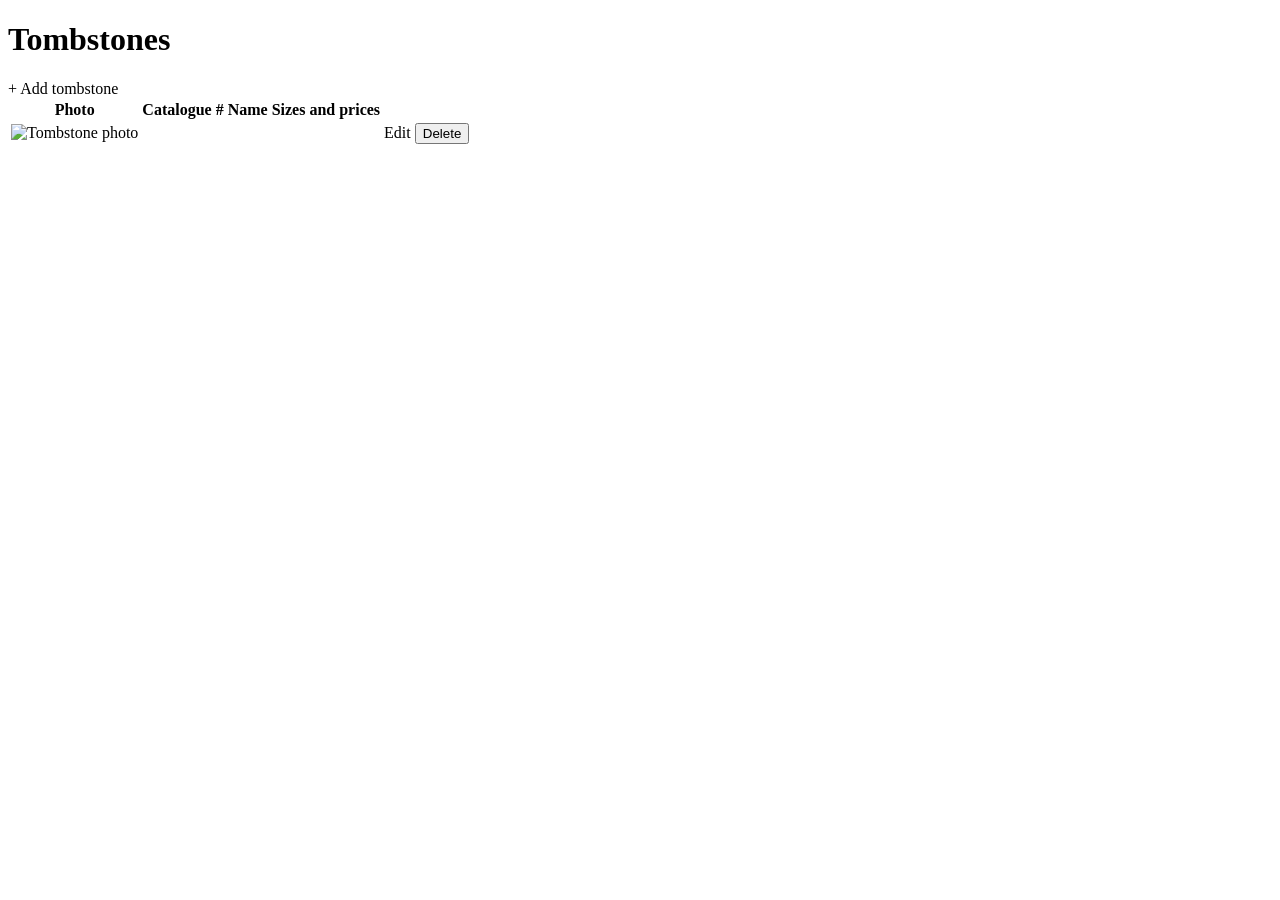
==== src/main/resources/templates/tombstones/index.html @ 42794807 "Initial commit" ====
<!DOCTYPE html>
<html xmlns:th="http://www.thymeleaf.org">
<head>
    <meta charset="UTF-8">
    <title>Tombstones</title>
    <link rel="stylesheet" th:href="@{/style.css}">
</head>
<body>
<div class="app">

    <aside th:replace="~{fragments/layout :: sidebar('tombstones')}"></aside>

    <main class="content">
        <header class="topbar">
            <h1>Tombstones</h1>
            <a class="btn" th:href="@{/tombstones/new}">+ Add tombstone</a>
        </header>

        <div class="card">
            <table>
                <thead>
                <tr>
                    <th>Photo</th>
                    <th>Catalogue #</th>
                    <th>Name</th>
                    <th>Sizes and prices</th>
                    <th></th>
                </tr>
                </thead>
                <tbody>
                <tr th:each="t : ${tombstones}">
                    <td>
                        <img th:if="${t.imageFileName != null}"
                             th:src="@{'/uploads/' + ${t.imageFileName}}"
                             alt="Tombstone photo" width="80">
                    </td>
                    <td th:text="${t.catalogueNum}"></td>
                    <td th:text="${t.name}"></td>
                    <td>
                        <div th:each="e : ${t.prices}" th:text="${e.key} + ': ' + ${e.value}"></div>
                    </td>
                    <td>
                        <a class="btn btn-light" th:href="@{/tombstones/{id}/edit(id=${t.id})}">Edit</a>
                        <form th:action="@{/tombstones/{id}/delete(id=${t.id})}" method="post"
                              style="display:inline"
                              onsubmit="return confirm('Delete this tombstone?');">
                            <button class="btn" type="submit">Delete</button>
                        </form>
                    </td>
                </tr>
                </tbody>
            </table>
        </div>
    </main>

</div>
</body>
</html>
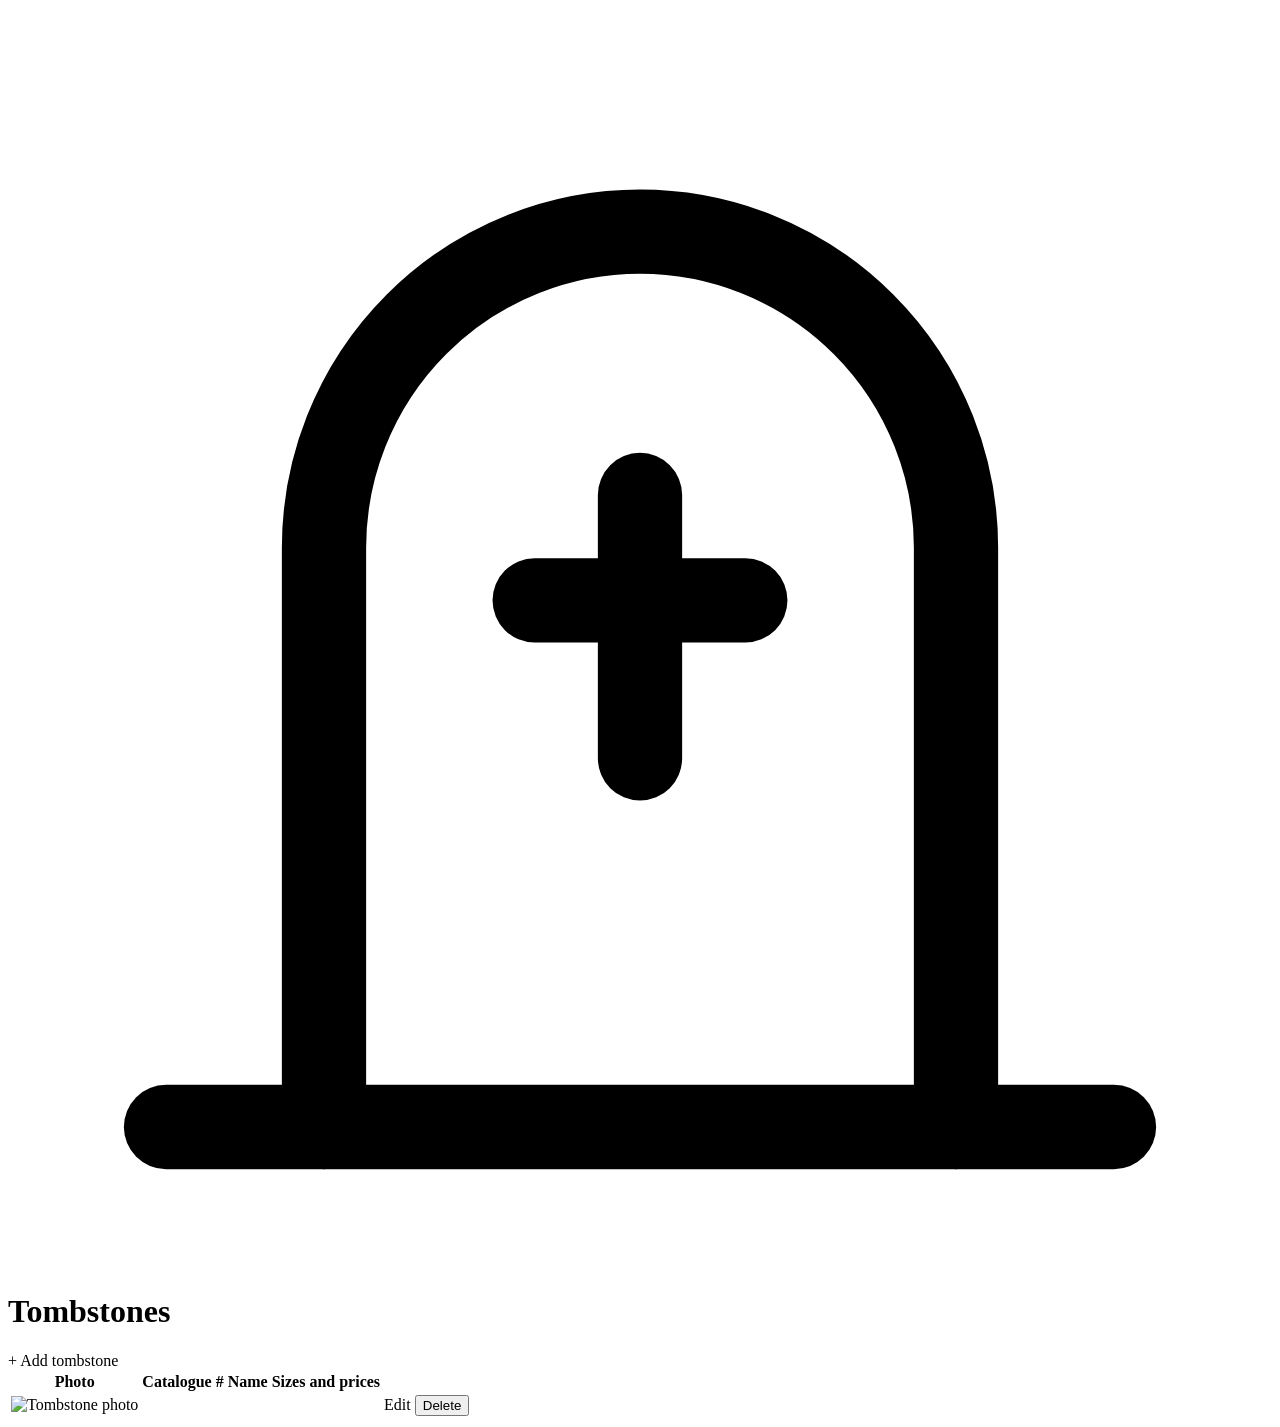
==== commit 56f8c474: "added filtering system to clients added icons to pages" ====
--- a/src/main/resources/templates/tombstones/index.html
+++ b/src/main/resources/templates/tombstones/index.html
@@ -12,7 +12,15 @@
 
     <main class="content">
         <header class="topbar">
-            <h1>Tombstones</h1>
+            <h1 class="title-icon">
+                <svg viewBox="0 0 24 24" fill="none" stroke="currentColor"
+                     stroke-width="1.6" stroke-linecap="round" stroke-linejoin="round" aria-hidden="true">
+                    <path d="M6 21V10a6 6 0 0 1 12 0v11"/>
+                    <path d="M3 21h18"/>
+                    <path d="M12 9v5M10 11h4"/>
+                </svg>
+                Tombstones
+            </h1>
             <a class="btn" th:href="@{/tombstones/new}">+ Add tombstone</a>
         </header>
 
